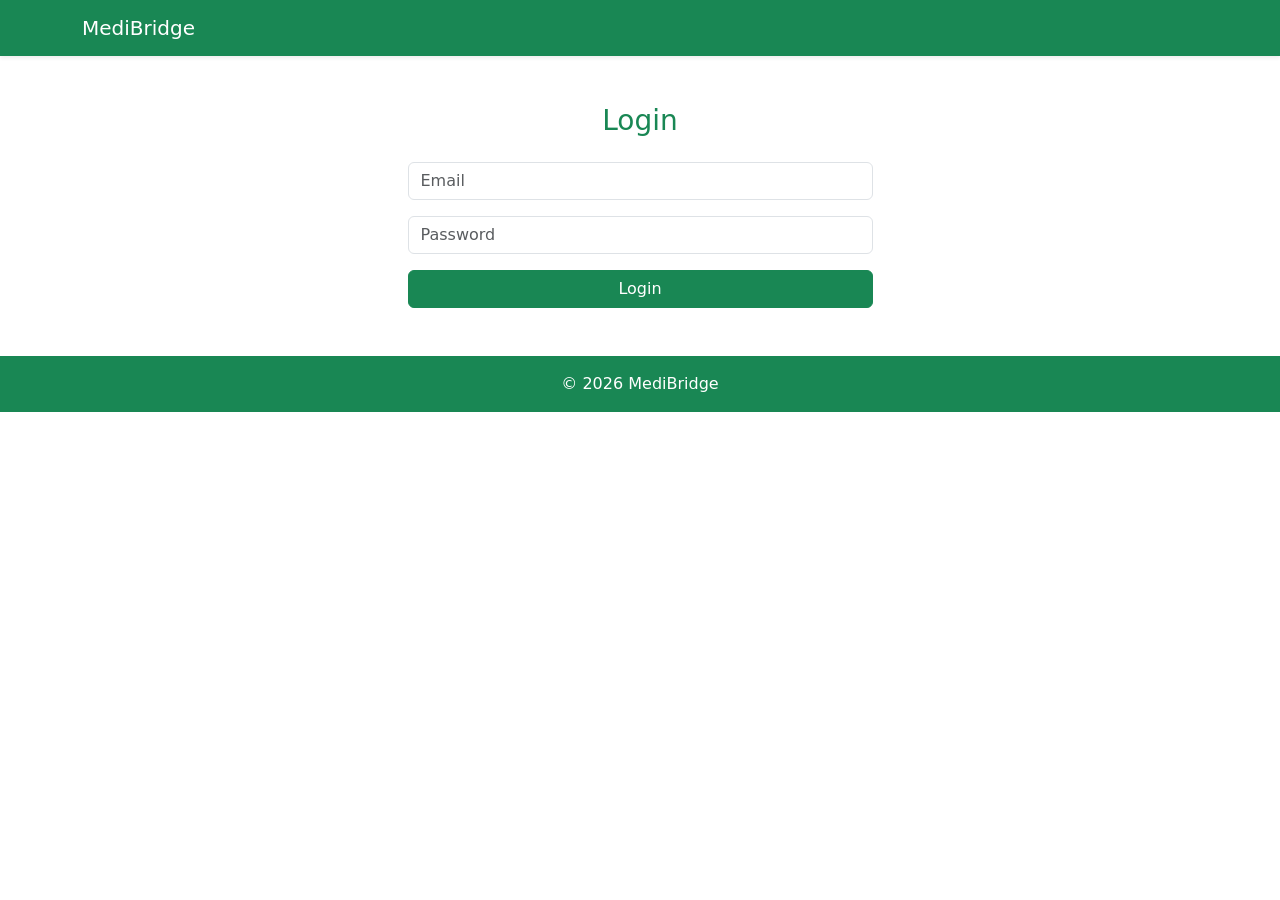
==== backend/templates/login.html @ 31d06b14 "Restructured the files and made pages - home, login, signup and pharmacy dashboard" ====
<!DOCTYPE html>
<html>
<head>
    <title>Login | MediBridge</title>

    <link href="https://cdn.jsdelivr.net/npm/bootstrap@5.3.2/dist/css/bootstrap.min.css" rel="stylesheet">
    <link rel="stylesheet" href="{{ url_for('static', filename='css/custom.css') }}">
</head>
<body>

<nav class="navbar navbar-dark bg-success shadow-sm">
  <div class="container">
    <a class="navbar-brand" href="/">MediBridge</a>
  </div>
</nav>

<div class="container mt-5">
    <div class="col-md-5 mx-auto">
        <div class="form-card">

            <h3 class="text-center text-success mb-4">Login</h3>

            <form id="loginForm">
                <input class="form-control mb-3" id="email" placeholder="Email" required>
                <input type="password" class="form-control mb-3" id="password" placeholder="Password" required>

                <button type="submit" class="btn btn-success w-100">Login</button>
            </form>

        </div>
    </div>
</div>

<footer class="bg-success text-white text-center py-3 mt-5">
    © 2026 MediBridge
</footer>

<script>
document.getElementById("loginForm").onsubmit = async function(e){
e.preventDefault();

let res = await fetch("/login-page",{
method:"POST",
headers:{"Content-Type":"application/json"},
body:JSON.stringify({
email: email.value,
password: password.value
})
});

let data = await res.json();

if(res.ok){
alert("Login successful");

// Store user info in localStorage
localStorage.setItem("user_id", data.user_id);
localStorage.setItem("role", data.role);

// Redirect based on role
if(data.role === "pharmacy"){
window.location.href="/pharmacy-dashboard";
}
else if(data.role === "ngo"){
window.location.href="/ngo-dashboard";
}

}else{
alert(data.message);
}
}
</script>

</body>
</html>
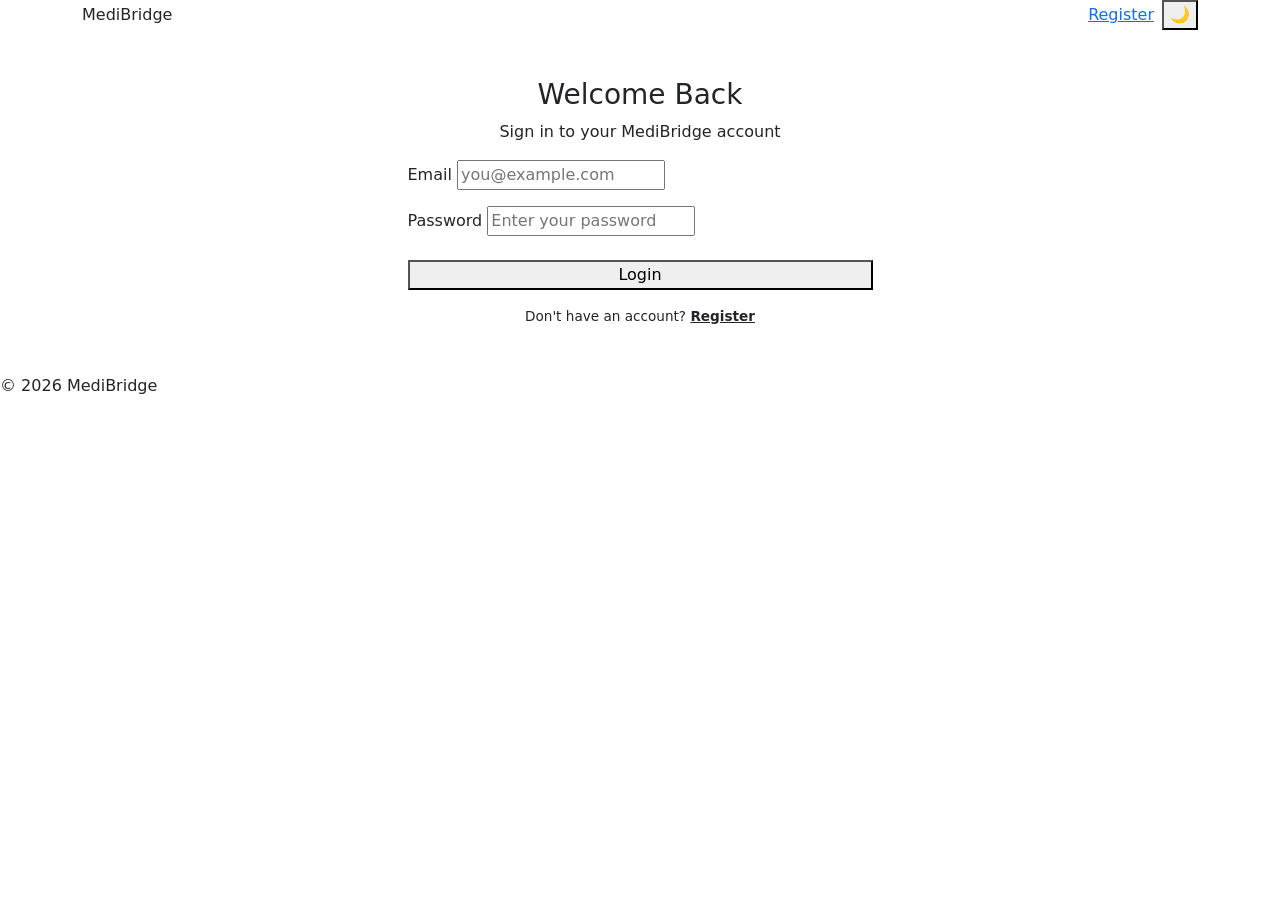
==== commit e8381834: "Resolved some errors and polished the UI" ====
--- a/backend/templates/login.html
+++ b/backend/templates/login.html
@@ -1,6 +1,9 @@
 <!DOCTYPE html>
-<html>
+<html lang="en">
 <head>
+    <meta charset="UTF-8">
+    <meta name="viewport" content="width=device-width, initial-scale=1.0">
+    <meta name="description" content="Login to MediBridge - Manage your pharmacy inventory or NGO medicine requests.">
     <title>Login | MediBridge</title>
 
     <link href="https://cdn.jsdelivr.net/npm/bootstrap@5.3.2/dist/css/bootstrap.min.css" rel="stylesheet">
@@ -8,66 +11,117 @@
 </head>
 <body>
 
-<nav class="navbar navbar-dark bg-success shadow-sm">
-  <div class="container">
-    <a class="navbar-brand" href="/">MediBridge</a>
+<nav class="navbar-custom">
+  <div class="container d-flex justify-content-between align-items-center">
+    <a class="navbar-brand" href="/home">Medi<span>Bridge</span></a>
+    <div class="d-flex align-items-center gap-2">
+        <a class="btn-nav" href="/register-page">Register</a>
+        <button class="theme-toggle" id="themeToggle" onclick="toggleTheme()">🌙</button>
+    </div>
   </div>
 </nav>
 
-<div class="container mt-5">
+<div class="container mt-5 fade-in">
     <div class="col-md-5 mx-auto">
         <div class="form-card">
 
-            <h3 class="text-center text-success mb-4">Login</h3>
+            <h3 class="text-center">Welcome Back</h3>
+            <p class="form-subtitle text-center">Sign in to your MediBridge account</p>
 
             <form id="loginForm">
-                <input class="form-control mb-3" id="email" placeholder="Email" required>
-                <input type="password" class="form-control mb-3" id="password" placeholder="Password" required>
+                <div class="mb-3">
+                    <label class="form-label-custom">Email</label>
+                    <input class="form-control-custom" id="email" type="email" placeholder="you@example.com" required>
+                </div>
+                <div class="mb-3">
+                    <label class="form-label-custom">Password</label>
+                    <input type="password" class="form-control-custom" id="password" placeholder="Enter your password" required>
+                </div>
 
-                <button type="submit" class="btn btn-success w-100">Login</button>
+                <button type="submit" class="btn-accent w-100 mt-2" id="loginBtn">Login</button>
             </form>
 
+            <p class="text-center mt-3" style="font-size:0.85rem; color: var(--text-muted);">
+                Don't have an account? <a href="/register-page" style="color: var(--accent); font-weight:600;">Register</a>
+            </p>
         </div>
     </div>
 </div>
 
-<footer class="bg-success text-white text-center py-3 mt-5">
+<footer class="footer-custom mt-5">
     © 2026 MediBridge
 </footer>
 
+<script src="https://cdn.jsdelivr.net/npm/bootstrap@5.3.2/dist/js/bootstrap.bundle.min.js"></script>
 <script>
-document.getElementById("loginForm").onsubmit = async function(e){
-e.preventDefault();
+// Theme toggle
+function toggleTheme() {
+    const html = document.documentElement;
+    const next = html.getAttribute('data-theme') === 'dark' ? 'light' : 'dark';
+    html.setAttribute('data-theme', next);
+    localStorage.setItem('theme', next);
+    document.getElementById('themeToggle').textContent = next === 'dark' ? '☀️' : '🌙';
+}
+(function() {
+    const saved = localStorage.getItem('theme') || 'light';
+    document.documentElement.setAttribute('data-theme', saved);
+    const btn = document.getElementById('themeToggle');
+    if (btn) btn.textContent = saved === 'dark' ? '☀️' : '🌙';
+})();
 
-let res = await fetch("/login-page",{
-method:"POST",
-headers:{"Content-Type":"application/json"},
-body:JSON.stringify({
-email: email.value,
-password: password.value
-})
-});
-
-let data = await res.json();
-
-if(res.ok){
-alert("Login successful");
-
-// Store user info in localStorage
-localStorage.setItem("user_id", data.user_id);
-localStorage.setItem("role", data.role);
-
-// Redirect based on role
-if(data.role === "pharmacy"){
-window.location.href="/pharmacy-dashboard";
-}
-else if(data.role === "ngo"){
-window.location.href="/ngo-dashboard";
+// Toast helper
+function showToast(message, type = 'success') {
+    const toast = document.createElement('div');
+    toast.className = `toast-custom toast-${type}`;
+    toast.textContent = message;
+    document.body.appendChild(toast);
+    setTimeout(() => {
+        toast.style.animation = 'toastOut 0.3s ease forwards';
+        setTimeout(() => toast.remove(), 300);
+    }, 3000);
 }
 
-}else{
-alert(data.message);
-}
+// Login form
+document.getElementById("loginForm").onsubmit = async function(e){
+    e.preventDefault();
+
+    const btn = document.getElementById("loginBtn");
+    btn.disabled = true;
+    btn.textContent = "Signing in...";
+
+    try {
+        let res = await fetch("/api/login", {
+            method: "POST",
+            headers: {"Content-Type": "application/json"},
+            body: JSON.stringify({
+                email: document.getElementById("email").value,
+                password: document.getElementById("password").value
+            })
+        });
+
+        let data = await res.json();
+
+        if(res.ok){
+            showToast("✅ Login successful!");
+            localStorage.setItem("user_id", data.user_id);
+            localStorage.setItem("role", data.role);
+
+            setTimeout(() => {
+                if(data.role === "pharmacy"){
+                    window.location.href = "/pharmacy-dashboard";
+                } else if(data.role === "ngo"){
+                    window.location.href = "/ngo-dashboard";
+                }
+            }, 800);
+        } else {
+            showToast(data.message, 'error');
+        }
+    } catch(err) {
+        showToast("Server error. Please try again.", 'error');
+    } finally {
+        btn.disabled = false;
+        btn.textContent = "Login";
+    }
 }
 </script>
 
